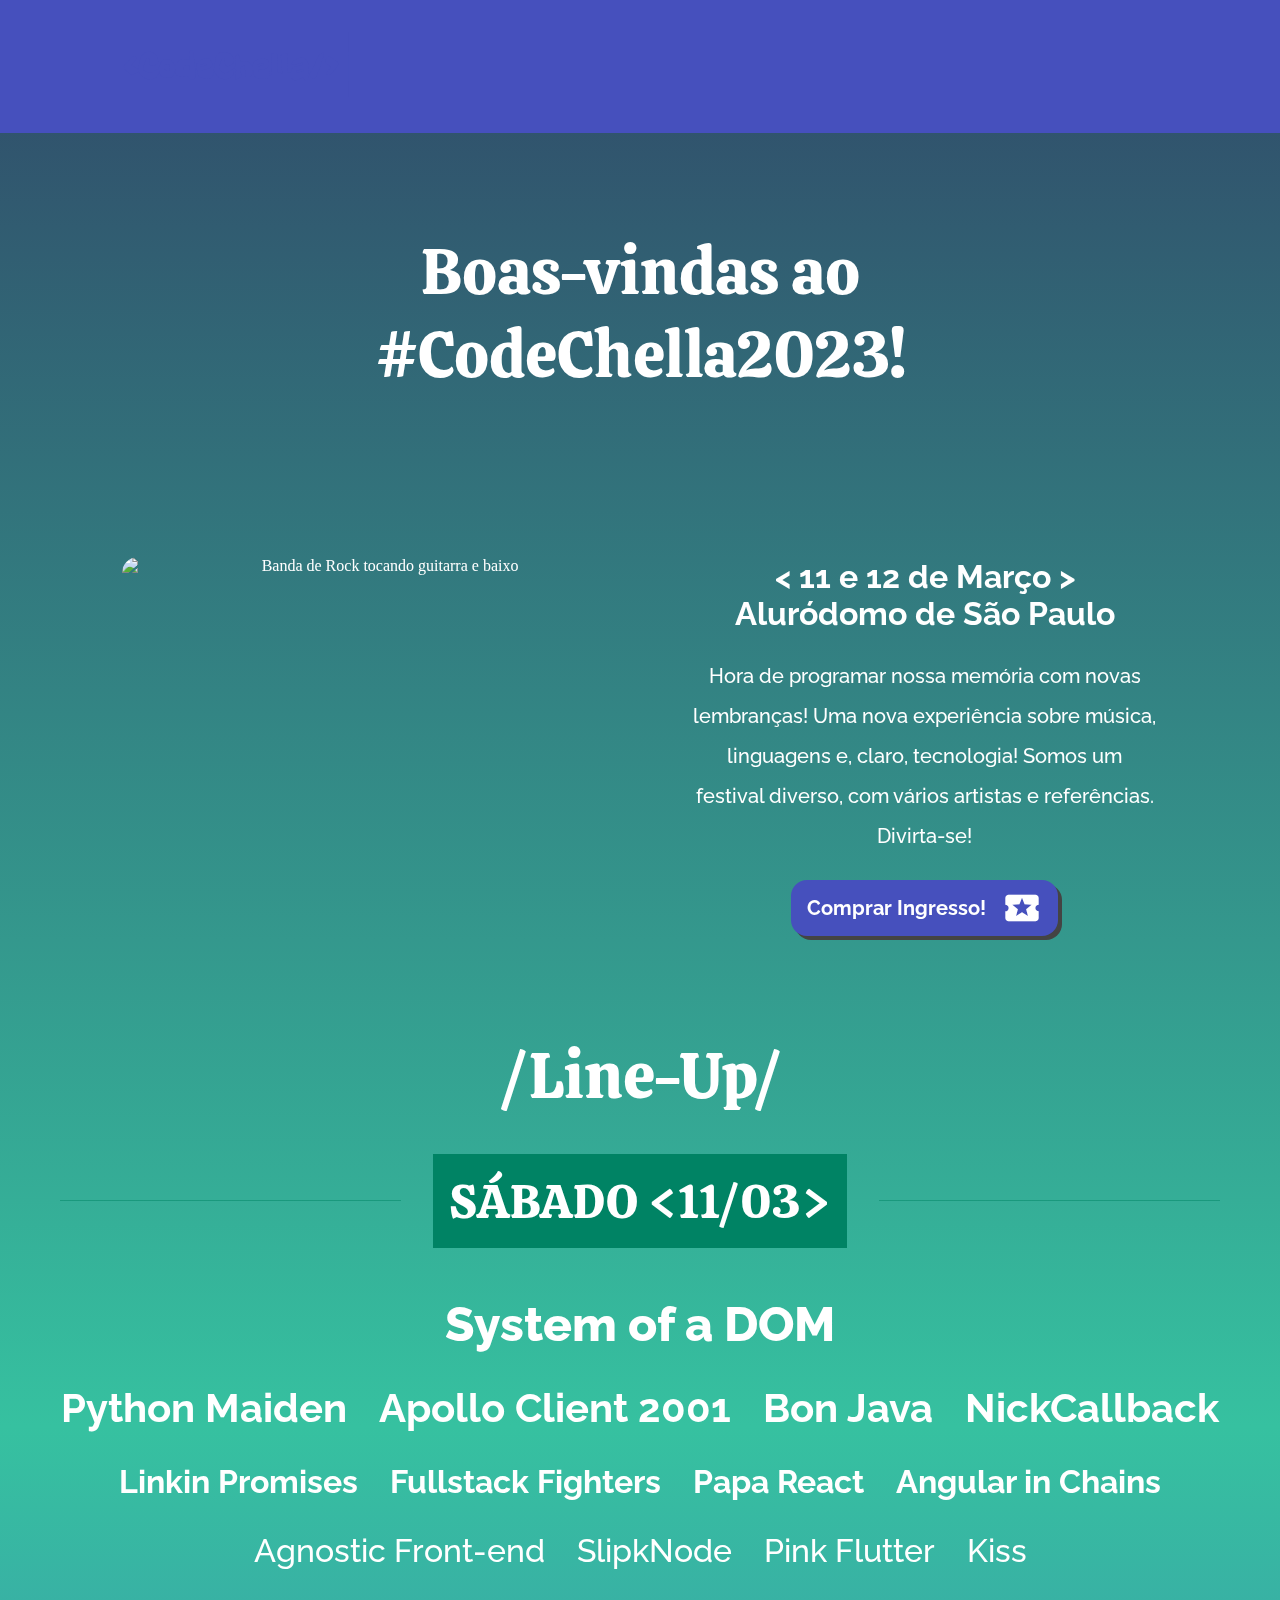
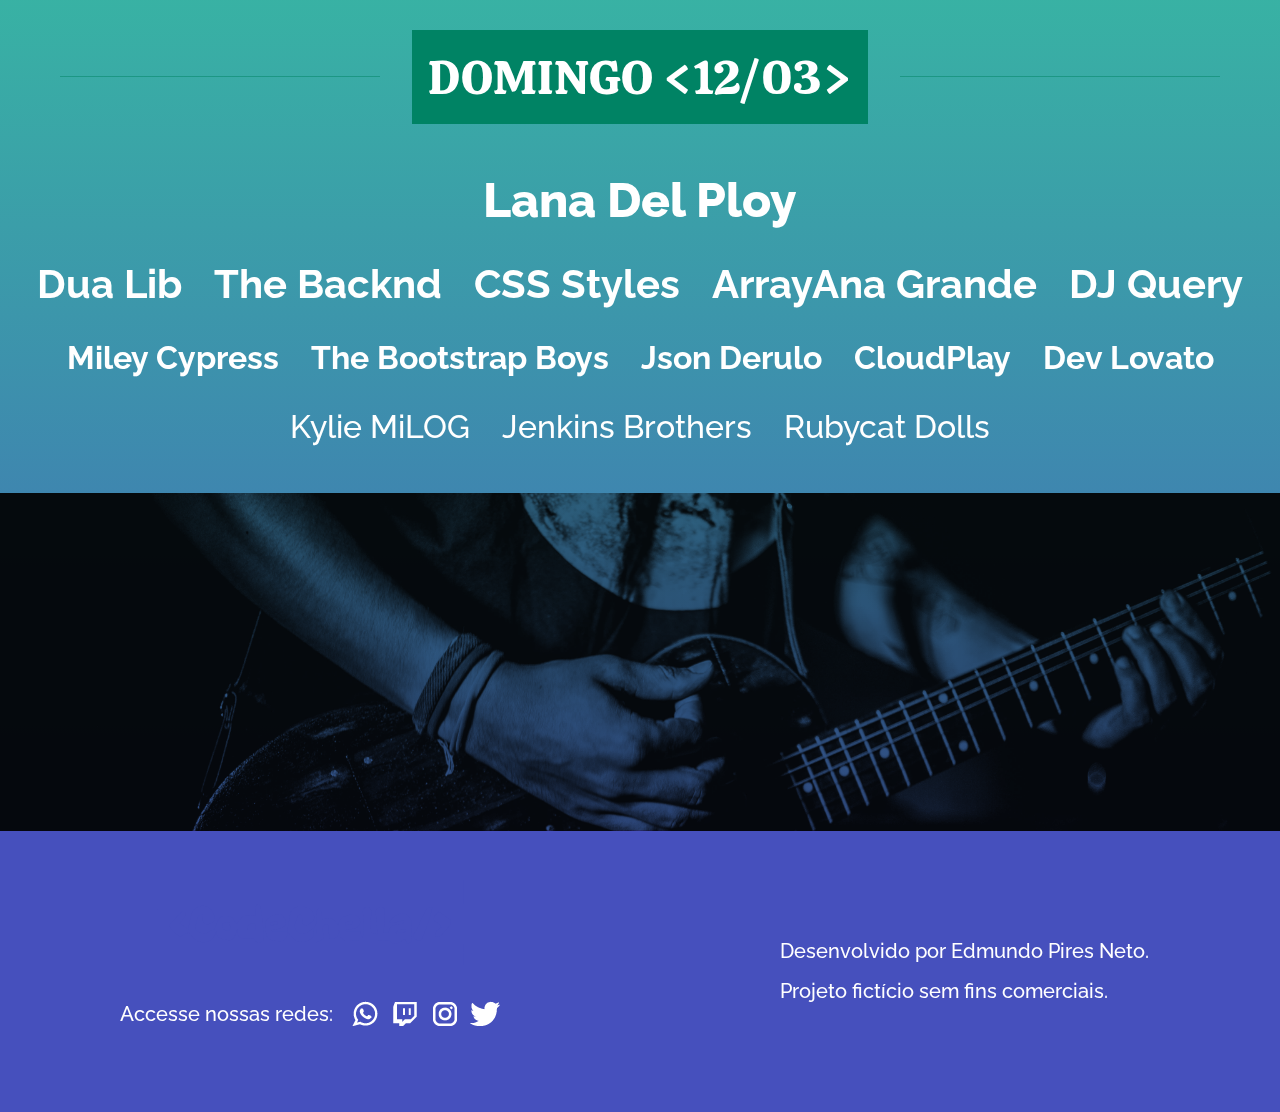
==== index.html @ c8a25de4 "primeiro commit" ====
<!DOCTYPE html>
<html lang="pt-br">
<head>
    <meta charset="UTF-8">
    <meta http-equiv="X-UA-Compatible" content="IE=edge">
    <meta name="viewport" content="width=device-width, initial-scale=1.0">

    <link rel="icon" href="assets/img/favicon.png">
    <link rel="preconnect" href="https://fonts.googleapis.com">
    <link rel="preconnect" href="https://fonts.gstatic.com" crossorigin>
    <link rel="stylesheet" href="https://fonts.googleapis.com/css2?family=Calistoga&family=Raleway:wght@500;700;800&display=swap">
    <link rel="stylesheet" href="https://fonts.googleapis.com/icon?family=Material+Icons">
    <link rel="stylesheet" href="./styles/style.css">
    
    <title>CodeChella</title>
</head>

<body class="corpo">
    <header class="cabecalho">

        <a href="index.html">
            <svg class="logo" aria-label="Logo Codechella - Página principal" xmlns="http://www.w3.org/2000/svg" viewBox="45.371 136.215 404.958 113.056">
                <path class="logo-fundo" fill="#000000" opacity="1.000000" stroke="none" d="M 329.526 249.271 C 231.034 249.271 133.201 249.271 35.371 249.271 C 35.371 211.586 35.371 173.9 35.371 136.215 C 170.357 136.215 305.342 136.215 440.328 136.215 C 440.329 173.9 440.329 211.586 440.329 249.271 C 403.615 249.271 366.899 249.271 329.526 249.271 M 255.655 213.245 C 255.23 210.444 254.885 207.629 254.362 204.846 C 252.972 197.431 254.225 195.205 260.86 194.347 C 261.513 200.416 262.162 206.469 262.885 213.204 C 266.246 212.826 270.627 213.612 272.707 211.739 C 274.711 209.932 274.334 205.379 275.005 202.033 C 276.376 202.971 276.769 203.779 276.728 204.561 C 276.368 211.262 278.873 215.881 285.882 216.128 C 294.341 216.426 302.822 216.123 311.293 216.029 C 320.903 215.923 330.511 215.756 340.119 215.639 C 340.763 215.632 341.703 215.569 342.008 215.949 C 348.733 224.324 354.797 218.074 361.015 215.128 C 361.741 214.783 362.505 214.521 363.413 214.156 C 363.725 216.22 363.982 217.911 364.257 219.747 C 369.289 219.515 373.049 218.704 370.772 212.346 C 370.441 211.423 370.76 210.245 370.822 209.188 C 371.117 204.125 371.959 199.025 371.619 194.008 C 371.001 184.871 363.285 178.497 355.653 180.896 C 351.731 182.129 348.13 184.77 344.753 187.29 C 343.322 188.359 342.838 190.751 341.924 192.541 C 343.803 192.621 345.763 193.088 347.549 192.708 C 351.957 191.772 356.284 190.45 360.644 189.284 C 360.99 189.999 361.339 190.715 361.686 191.431 C 360.867 192.312 360.193 193.711 359.208 193.992 C 352.089 196.033 342.133 193.304 341.239 205.495 C 341.228 205.636 340.899 205.752 340.714 205.869 C 338.858 205.869 337.003 205.869 334.316 205.869 C 334.935 196.678 335.633 187.876 336.073 179.059 C 336.262 175.272 335.494 172.211 330.426 172.464 C 324.254 172.772 322.999 175.543 324.237 183.8 C 325.399 191.564 325.47 199.498 326.077 208.148 C 322.391 207.02 320.04 206.301 317.67 205.576 C 317.67 197.121 317.078 188.993 317.9 181.016 C 318.37 176.466 318.577 173.478 313.519 172.559 C 307.167 171.402 306.78 175.375 307.076 180.184 C 307.607 188.814 308.111 197.453 308.319 206.094 C 308.365 208.017 307.135 209.972 306.492 211.911 C 305.95 211.77 305.407 211.629 304.863 211.486 C 304.634 209.401 304.402 207.314 304.092 204.521 C 297.556 204.521 291.168 204.521 284.78 204.521 C 284.695 203.733 284.611 202.945 284.528 202.158 C 287.146 201.71 289.749 201.126 292.384 200.842 C 300.238 199.996 304.107 196.054 303.139 189.712 C 302.303 184.205 296.758 180.533 290.442 182.088 C 282.838 183.957 274.751 185.796 274.815 196.545 C 274.815 196.588 274.033 196.636 275.496 196.476 C 271.889 192.659 269.581 188.283 266.251 187.212 C 262.486 186.004 257.802 187.762 253.531 188.23 C 253.049 184.818 252.84 181.054 251.863 177.51 C 251.466 176.069 249.398 175.109 248.091 173.927 C 247.105 175.657 245.244 177.411 245.292 179.11 C 245.465 185.234 247.271 191.392 243.859 197.248 C 243.478 197.905 243.587 199.685 243.894 199.805 C 248.716 201.684 245.049 204.864 245.091 207.424 C 245.149 210.604 245.106 213.785 245.106 218.607 C 249.586 216.833 252.602 215.641 255.655 213.245 M 65.784 211.013 C 69.381 209.217 72.978 207.418 77.432 205.194 C 81.65 211.235 86.448 218.225 96.107 218.333 C 105.553 218.439 110.874 213.556 113.401 203.948 C 114.261 214.601 122.164 214.529 128.291 215.417 C 138.659 216.921 138.244 206.923 141.745 200.091 C 139.857 209.873 144.435 213.598 152.41 214.092 C 154.909 214.246 157.458 213.317 159.996 213.23 C 161.514 213.179 164.295 213.566 164.4 214.15 C 165.665 221.229 171.002 218.103 174.309 217.672 C 175.378 217.532 176.578 211.958 176.333 208.991 C 175.375 197.457 173.93 185.963 172.491 174.477 C 172.24 172.468 171.468 170.313 170.277 168.748 C 169.824 168.154 166.537 168.598 166.236 169.312 C 165.36 171.385 165.028 173.839 165.074 176.133 C 165.128 178.866 165.798 181.588 166.065 183.41 C 160.203 183.41 154.494 181.964 150.153 183.83 C 146.055 185.591 143.397 190.837 140.231 194.409 C 138.33 191.811 136.43 186.673 133.001 185.174 C 128.911 183.385 121.746 182.715 119.093 185.158 C 115.092 188.839 113.843 195.639 111.432 201.094 C 109.739 201.73 106.476 202.052 104.537 203.856 C 98.847 209.144 93.899 206.96 88.464 203.612 C 83.346 200.46 86.833 196.341 86.991 192.727 C 87.088 190.482 89.056 188.359 89.322 186.073 C 89.861 181.401 92.505 181.677 96.051 182.421 C 96.051 185.473 95.519 188.515 96.244 191.203 C 96.697 192.884 99.465 195.484 100.465 195.18 C 105.083 193.777 111.782 193.054 111.33 186.649 C 111 181.988 108.446 175.858 104.881 173.372 C 94.697 166.271 82.893 171.845 79.913 184.216 C 78.612 189.619 77.806 195.147 76.652 201.258 C 72.7 198.393 69.003 195.712 65.438 193.127 C 68.37 189.344 71.045 186.417 73.019 183.061 C 73.696 181.914 73.126 178.658 72.23 178.205 C 70.875 177.519 68.124 177.772 67.042 178.802 C 62.915 182.737 59.719 187.839 55.231 191.184 C 50.493 194.719 52.058 198.516 54.247 201.274 C 57.121 204.893 61.402 207.351 65.784 211.013 M 227.084 192.562 C 231.033 199.208 235.621 194.366 238.913 192.394 C 243.2 189.826 243.566 185.112 241.407 180.215 C 237.85 172.156 230.687 171.774 223.709 171.283 C 217.244 170.827 211.853 175.765 210.799 182.352 C 209.632 189.644 208.418 196.929 207.19 204.423 C 200.925 204.423 194.092 204.423 187.261 204.423 C 187.14 203.724 187.018 203.024 186.896 202.324 C 189.446 201.821 192.136 201.685 194.511 200.735 C 198.286 199.222 203.783 197.993 204.966 195.111 C 206.18 192.155 204.215 186.199 201.652 183.604 C 196.177 178.067 178.597 185.159 178.072 193.047 C 177.692 198.794 178.88 204.801 180.304 210.448 C 180.83 212.535 183.809 214.899 186.053 215.424 C 190.818 216.534 195.906 217.195 200.717 216.669 C 202.936 216.426 205.068 213.154 206.743 210.878 C 207.55 209.778 207.21 207.799 207.654 203.865 C 213.683 214.108 220.714 219.599 230.687 217.526 C 234.668 216.699 239.144 214.331 241.584 211.197 C 243.275 209.029 241.869 204.349 241.84 199.422 C 229.918 208.585 226.418 209.466 220.265 204.174 C 214.033 198.814 218.378 192.555 219.96 186.688 C 220.856 183.359 222.081 180.344 226.669 182.823 C 226.669 185.665 226.669 188.561 227.084 192.562 M 379.615 198.529 C 378.363 200.782 377.5 203.428 375.774 205.193 C 373.233 207.792 372.716 210.786 374.625 213.186 C 376.146 215.099 379.4 216.978 381.49 216.6 C 383.357 216.261 385.199 213.033 386.149 210.697 C 389.278 203.002 392.141 195.183 394.818 187.311 C 396.376 182.734 397.387 177.963 398.644 173.282 C 398.163 172.815 397.682 172.35 397.201 171.884 C 394.888 172.879 391.43 173.219 390.46 174.983 C 386.464 182.251 383.226 189.949 379.615 198.529 M 406.879 177.941 C 404.844 180.241 401.859 182.21 400.958 184.905 C 398.284 192.884 409.09 191.398 410.207 198.455 C 408.371 200.028 405.572 201.71 403.837 204.173 C 402.758 205.705 403.289 208.417 403.096 210.6 C 405.388 210.277 408.44 210.79 409.826 209.473 C 414.248 205.281 418.304 200.603 421.944 195.684 C 423.106 194.113 423.567 190.015 422.571 189.113 C 418.034 184.992 412.866 181.594 406.879 177.941 Z"/>
                <path class="logo-letra" fill="#FFFFFF" opacity="1.000000" stroke="none" d="M 255.635 213.845 C 252.602 215.641 249.586 216.833 245.106 218.607 C 245.106 213.785 245.149 210.604 245.091 207.424 C 245.049 204.864 248.716 201.684 243.894 199.805 C 243.587 199.685 243.478 197.905 243.859 197.248 C 247.271 191.392 245.465 185.234 245.292 179.11 C 245.244 177.411 247.105 175.657 248.091 173.927 C 249.398 175.109 251.466 176.069 251.863 177.51 C 252.84 181.054 253.049 184.818 253.531 188.23 C 257.802 187.762 262.486 186.004 266.251 187.212 C 269.581 188.283 271.889 192.659 275.496 196.476 C 274.033 196.636 274.815 196.588 274.815 196.545 C 274.751 185.796 282.838 183.957 290.442 182.088 C 296.758 180.533 302.303 184.205 303.139 189.712 C 304.107 196.054 300.238 199.996 292.384 200.842 C 289.749 201.126 287.146 201.71 284.528 202.158 C 284.611 202.945 284.695 203.733 284.78 204.521 C 291.168 204.521 297.556 204.521 304.092 204.521 C 304.402 207.314 304.634 209.401 304.863 211.486 C 305.407 211.629 305.95 211.77 306.492 211.911 C 307.135 209.972 308.365 208.017 308.319 206.094 C 308.111 197.453 307.607 188.814 307.076 180.184 C 306.78 175.375 307.167 171.402 313.519 172.559 C 318.577 173.478 318.37 176.466 317.9 181.016 C 317.078 188.993 317.67 197.121 317.67 205.576 C 320.04 206.301 322.391 207.02 326.077 208.148 C 325.47 199.498 325.399 191.564 324.237 183.8 C 323.001 175.543 324.254 172.772 330.426 172.464 C 335.494 172.211 336.262 175.272 336.073 179.059 C 335.633 187.876 334.935 196.678 334.316 205.869 C 337.003 205.869 338.858 205.869 340.716 205.874 C 340.899 205.752 341.228 205.636 341.239 205.495 C 342.133 193.304 352.089 196.033 359.208 193.992 C 360.193 193.711 360.867 192.312 361.686 191.431 C 361.339 190.715 360.99 189.999 360.644 189.284 C 356.284 190.45 351.957 191.772 347.549 192.708 C 345.763 193.088 343.803 192.621 341.924 192.541 C 342.838 190.751 343.322 188.359 344.753 187.29 C 348.13 184.77 351.731 182.129 355.653 180.896 C 363.285 178.497 371.001 184.871 371.619 194.008 C 371.959 199.025 371.117 204.125 370.822 209.188 C 370.76 210.245 370.441 211.423 370.772 212.346 C 373.049 218.704 369.289 219.515 364.257 219.747 C 363.982 217.911 363.725 216.22 363.413 214.156 C 362.505 214.521 361.741 214.783 361.015 215.128 C 354.797 218.074 348.733 224.324 342.008 215.949 C 341.703 215.569 340.763 215.632 340.119 215.639 C 330.511 215.756 320.903 215.923 311.293 216.029 C 302.822 216.123 294.341 216.426 285.882 216.128 C 278.873 215.881 276.368 211.262 276.728 204.561 C 276.769 203.779 276.376 202.971 275.005 202.033 C 274.334 205.379 274.711 209.932 272.707 211.739 C 270.627 213.612 266.246 212.826 262.885 213.204 C 262.162 206.469 261.513 200.416 260.86 194.347 C 254.225 195.205 252.972 197.431 254.362 204.846 C 254.885 207.629 255.23 210.444 255.635 213.845 M 356.44 202.1 C 354.393 202.759 352.343 203.419 350.293 204.079 C 350.494 204.824 350.694 205.572 350.894 206.32 C 354.622 205.825 358.364 205.423 362.06 204.748 C 362.74 204.624 363.717 203.361 363.666 202.695 C 363.614 202.024 362.492 200.989 361.762 200.92 C 360.307 200.781 358.8 201.191 356.44 202.1 Z"/>
                <path class="logo-letra" fill="#FFFFFF" opacity="1.000000" stroke="none" d="M 65.429 210.66 C 61.402 207.351 57.121 204.893 54.247 201.274 C 52.058 198.516 50.493 194.719 55.231 191.184 C 59.719 187.839 62.915 182.737 67.042 178.802 C 68.124 177.772 70.875 177.519 72.23 178.205 C 73.126 178.658 73.696 181.914 73.019 183.061 C 71.045 186.417 68.37 189.344 65.438 193.127 C 69.003 195.712 72.7 198.393 76.652 201.258 C 77.806 195.147 78.612 189.619 79.913 184.216 C 82.893 171.845 94.697 166.271 104.881 173.372 C 108.446 175.858 111 181.988 111.33 186.649 C 111.782 193.054 105.083 193.777 100.465 195.18 C 99.465 195.484 96.697 192.884 96.244 191.203 C 95.519 188.515 96.051 185.473 96.051 182.421 C 92.505 181.677 89.861 181.401 89.322 186.073 C 89.056 188.359 87.088 190.482 86.991 192.727 C 86.833 196.341 83.346 200.46 88.464 203.612 C 93.899 206.96 98.847 209.144 104.537 203.856 C 106.476 202.052 109.739 201.73 111.432 201.094 C 113.843 195.639 115.092 188.839 119.093 185.158 C 121.746 182.715 128.911 183.385 133.001 185.174 C 136.43 186.673 138.33 191.811 140.231 194.409 C 143.397 190.837 146.055 185.591 150.153 183.83 C 154.494 181.964 160.203 183.41 166.065 183.41 C 165.798 181.588 165.128 178.866 165.074 176.133 C 165.028 173.839 165.36 171.385 166.236 169.312 C 166.537 168.598 169.824 168.154 170.277 168.748 C 171.468 170.313 172.24 172.468 172.491 174.477 C 173.93 185.963 175.375 197.457 176.333 208.991 C 176.578 211.958 175.378 217.532 174.309 217.672 C 171.002 218.103 167.789 215.046 166.524 207.966 C 166.419 207.383 161.514 213.179 159.996 213.23 C 157.458 213.317 154.909 214.246 152.41 214.092 C 144.435 213.598 139.857 209.873 141.745 200.091 C 138.244 206.923 138.659 216.921 128.291 215.417 C 122.164 214.529 114.261 214.601 113.401 203.948 C 110.874 213.556 105.553 218.439 96.107 218.333 C 86.448 218.225 81.65 211.235 77.432 205.194 C 72.978 207.418 69.381 209.217 65.429 210.66 M 131.596 202.624 C 131.723 200.851 132.122 199.045 131.91 197.314 C 131.669 195.317 130.693 191.661 130.38 191.7 C 127.521 192.046 123.789 192.228 122.243 194.11 C 121.103 195.496 122.03 200.054 123.554 201.884 C 124.816 203.399 128.295 202.994 131.596 202.624 M 159.643 193.743 C 158.214 194.517 156.119 194.943 155.51 196.15 C 154.661 197.833 154.924 200.098 154.71 202.115 C 158.426 202.115 162.139 202.115 165.617 202.115 C 165.617 198.9 165.617 196.542 165.617 194.066 C 163.758 194.066 162.241 194.066 159.643 193.743 Z"/>
                <path class="logo-letra" fill="#FFFFFF" opacity="1.000000" stroke="none" d="M 226.877 192.009 C 226.669 188.561 226.669 185.665 226.669 182.823 C 222.081 180.344 220.856 183.359 219.96 186.688 C 218.378 192.555 214.033 198.814 220.265 204.174 C 226.418 209.466 229.918 208.585 241.84 199.422 C 241.869 204.349 243.275 209.029 241.584 211.197 C 239.144 214.331 234.668 216.699 230.687 217.526 C 220.714 219.599 213.683 214.108 207.654 203.865 C 207.21 207.799 207.55 209.778 206.743 210.878 C 205.068 213.154 202.936 216.426 200.717 216.669 C 195.906 217.195 190.818 216.534 186.053 215.424 C 183.809 214.899 180.83 212.535 180.304 210.448 C 178.88 204.801 177.692 198.794 178.072 193.047 C 178.597 185.159 196.177 178.067 201.652 183.604 C 204.215 186.199 206.18 192.155 204.966 195.111 C 203.783 197.993 198.286 199.222 194.511 200.735 C 192.136 201.685 189.446 201.821 186.896 202.324 C 187.018 203.024 187.14 203.724 187.261 204.423 C 194.092 204.423 200.925 204.423 207.19 204.423 C 208.418 196.929 209.632 189.644 210.799 182.352 C 211.853 175.765 217.244 170.827 223.709 171.283 C 230.687 171.774 237.85 172.156 241.407 180.215 C 243.566 185.112 243.2 189.826 238.913 192.394 C 235.621 194.366 231.033 199.208 226.877 192.009 Z"/>
                <path class="logo-letra" fill="#FFFFFF" opacity="1.000000" stroke="none" d="M 379.66 198.01 C 383.226 189.949 386.464 182.251 390.46 174.983 C 391.43 173.219 394.888 172.879 397.201 171.884 C 397.682 172.35 398.163 172.815 398.644 173.282 C 397.387 177.963 396.376 182.734 394.818 187.311 C 392.141 195.183 389.278 203.002 386.149 210.697 C 385.199 213.033 383.357 216.261 381.49 216.6 C 379.4 216.978 376.146 215.099 374.625 213.186 C 372.716 210.786 373.233 207.792 375.774 205.193 C 377.5 203.428 378.363 200.782 379.66 198.01 Z"/>
                <path class="logo-letra" fill="#FFFFFF" opacity="1.000000" stroke="none" d="M 407.402 177.939 C 412.866 181.594 418.034 184.992 422.571 189.113 C 423.567 190.015 423.106 194.113 421.944 195.684 C 418.304 200.603 414.248 205.281 409.826 209.473 C 408.44 210.79 405.388 210.277 403.096 210.6 C 403.289 208.417 402.758 205.705 403.837 204.173 C 405.572 201.71 408.371 200.028 410.207 198.455 C 409.09 191.398 398.284 192.884 400.958 184.905 C 401.859 182.21 404.844 180.241 407.402 177.939 Z"/>
                <path class="logo-fundo" fill="#000000" opacity="1.000000" stroke="none" d="M 356.878 201.737 C 358.8 201.191 360.307 200.781 361.762 200.92 C 362.492 200.989 363.614 202.024 363.666 202.695 C 363.717 203.361 362.74 204.624 362.06 204.748 C 358.364 205.423 354.622 205.825 350.894 206.32 C 350.694 205.572 350.494 204.824 350.293 204.079 C 352.343 203.419 354.393 202.759 356.878 201.737 Z"/>
                <path class="logo-fundo" fill="#000000" opacity="1.000000" stroke="none" d="M 131.192 203.033 C 128.295 202.994 124.816 203.399 123.554 201.884 C 122.03 200.054 121.103 195.496 122.243 194.11 C 123.789 192.228 127.521 192.046 130.38 191.7 C 130.693 191.661 131.669 195.317 131.91 197.314 C 132.122 199.045 131.723 200.851 131.192 203.033 Z"/>
                <path class="logo-fundo" fill="#000000" opacity="1.000000" stroke="none" d="M 160.184 193.904 C 162.241 194.066 163.758 194.066 165.617 194.066 C 165.617 196.542 165.617 198.9 165.617 202.115 C 162.139 202.115 158.426 202.115 154.71 202.115 C 154.924 200.098 154.661 197.833 155.51 196.15 C 156.119 194.943 158.214 194.517 160.184 193.904 Z"/>
                <path class="logo-fundo" fill="#000000" opacity="1.000000" stroke="none" d="M 189.327 191.285 C 191.148 191.365 192.484 191.365 194.118 191.365 C 194.274 192.614 194.42 193.801 194.621 195.424 C 191.559 195.424 188.292 195.424 185.017 195.424 C 185.082 194.407 184.712 193.266 185.351 192.415 C 185.814 191.805 187.628 191.593 189.327 191.285 Z" transform="matrix(0.977465, -0.211098, 0.211098, 0.977465, -36.539688, 44.422535)"/>
                <path class="logo-fundo" fill="#000000" opacity="1.000000" stroke="none" d="M 288.122 190.825 C 289.944 190.905 291.28 190.905 292.913 190.905 C 293.069 192.154 293.215 193.343 293.416 194.964 C 290.356 194.964 287.087 194.964 283.812 194.964 C 283.877 193.947 283.507 192.806 284.146 191.955 C 284.609 191.347 286.424 191.133 288.122 190.825 Z" transform="matrix(0.977465, -0.211098, 0.211098, 0.977465, -34.216232, 65.267586)"/>
            </svg>
        </a>

        <a href="#titulo-principal" class="escondido">Pular para conteúdo principal</a>

        <div class="menu">
            <button class="menu__botao" aria-label="Menu" aria-expanded="false">
                <span></span>
                <span></span>
                <span></span>
            </button>
            
            <!-- add aria-current -->
            <nav class="menu__lista-container">
                <ul class="menu__lista">
                    <li><a href="experiencia.html">A experiência</a></li>
                    <li><a href="setores.html">Mapa de Setores</a></li>
                    <li><a href="info.html">Informações</a></li>
                    <li><a href="compra-ingresso.html">Ingresso</a></li>
                </ul>
            </nav>  
        </div>
    
    </header>

    <main class="corpo-principal">

        <section class="banner" id="titulo-principal">
            <h1 class="banner__titulo">Boas-vindas ao <br aria-hidden="true"> #CodeChella2023!</h1>
        </section>
        

        <section class="secao sobre">
            <img class="secao__img" src="assets/img/img_sobre.png" alt="Banda de Rock tocando guitarra e baixo">

            <div>
                <h1 class="secao__titulo" aria-label="11 e 12 de Março, Aluródomo de São Paulo">< 11 e 12 de Março > <br> Aluródomo de São Paulo</h1>

                <p class="secao__paragrafo">Hora de programar nossa memória com novas lembranças! Uma nova experiência  sobre música, linguagens e, claro, tecnologia! Somos um festival diverso, com vários artistas e referências. Divirta-se!</p>

                <a class="botao sobre__link-ingresso" href="compra-ingresso.html">
                    <span>Comprar Ingresso!</span>
                    <span class="material-icon" aria-hidden="true">local_activity</span>
                </a>
            </div>
        </section>

        <section class="atracoes">
            <h1 class="atracoes__titulo" lang="en" aria-label="Line-Up">/Line-Up/</h1>

            <article class="atracoes__bandas">
                <div class="bandas__data-container">
                    <h2 class="bandas__data" aria-label="Sábado 11/03">SÁBADO <11/03></h2>
                </div>
                
                <ul class="bandas__nomes" lang="en">
                    <div class="nomes__container">
                        <li class="nomes__nome-banda">System of a DOM</li>
                    </div>
                    
                    <div class="nomes__container">
                        <li class="nomes__nome-banda">Python Maiden</li>
                        <li class="nomes__nome-banda">Apollo Client 2001</li>
                    </div>
                    
                    <div class="nomes__container">
                        <li class="nomes__nome-banda">Bon Java</li>
                        <li class="nomes__nome-banda">NickCallback</li>
                    </div>

                    <div class="nomes__container">
                        <li class="nomes__nome-banda">Linkin Promises</li>
                        <li class="nomes__nome-banda">Fullstack Fighters</li>
                    </div>
                
                    <div class="nomes__container">
                        <li class="nomes__nome-banda">Papa React</li>
                        <li class="nomes__nome-banda">Angular in Chains</li>
                    </div>
                    
                    <div class="nomes__container">
                        <li class="nomes__nome-banda">Agnostic Front-end</li>
                        <li class="nomes__nome-banda">SlipkNode</li>
                    </div>
                    
                    <div class="nomes__container">
                        <li class="nomes__nome-banda">Pink Flutter</li>
                        <li class="nomes__nome-banda">Kiss</li>
                    </div>
                </ul>
            </article>

            <article class="atracoes__bandas">
                <div class="bandas__data-container">
                    <h2 class="bandas__data" aria-label="Domingo 12/03">DOMINGO <12/03></h2>
                </div>

                <ul class="bandas__nomes" lang="en">
                    <div class="nomes__container">
                        <li class="nomes__nome-banda">Lana Del Ploy</li>
                    </div>

                    <div class="nomes__container">
                        <li class="nomes__nome-banda">Dua Lib</li>
                        <li class="nomes__nome-banda">The Backnd</li>
                        <li class="nomes__nome-banda">CSS Styles</li>
                    </div>

                    <div class="nomes__container">
                        <li class="nomes__nome-banda">ArrayAna Grande</li>
                        <li class="nomes__nome-banda">DJ Query</li>
                    </div>

                    <div class="nomes__container">          
                        <li class="nomes__nome-banda">Miley Cypress</li>
                        <li class="nomes__nome-banda">The Bootstrap Boys</li>
                    </div>

                    <div class="nomes__container">
                        <li class="nomes__nome-banda">Json Derulo</li>
                        <li class="nomes__nome-banda">CloudPlay</li>
                        <li class="nomes__nome-banda">Dev Lovato</li>
                    </div>

                    <div class="nomes__container">   
                        <li class="nomes__nome-banda">Kylie MiLOG</li>
                        <li class="nomes__nome-banda">Jenkins Brothers</li>
                        <li class="nomes__nome-banda">Rubycat Dolls</li>
                    </div>
                </ul>
            </article>

            <img class="atracoes__img-guitarra" src="assets/img/guitarra.png" alt>
        </section>

    </main>

    <footer class="rodape">

        <a href="index.html">
            <svg class="logo" aria-label="Logo Codechella - Página principal" xmlns="http://www.w3.org/2000/svg" viewBox="35.371 136.215 404.958 113.056">
                <path class="logo-fundo" fill="#000000" opacity="1.000000" stroke="none" d="M 329.526 249.271 C 231.034 249.271 133.201 249.271 35.371 249.271 C 35.371 211.586 35.371 173.9 35.371 136.215 C 170.357 136.215 305.342 136.215 440.328 136.215 C 440.329 173.9 440.329 211.586 440.329 249.271 C 403.615 249.271 366.899 249.271 329.526 249.271 M 255.655 213.245 C 255.23 210.444 254.885 207.629 254.362 204.846 C 252.972 197.431 254.225 195.205 260.86 194.347 C 261.513 200.416 262.162 206.469 262.885 213.204 C 266.246 212.826 270.627 213.612 272.707 211.739 C 274.711 209.932 274.334 205.379 275.005 202.033 C 276.376 202.971 276.769 203.779 276.728 204.561 C 276.368 211.262 278.873 215.881 285.882 216.128 C 294.341 216.426 302.822 216.123 311.293 216.029 C 320.903 215.923 330.511 215.756 340.119 215.639 C 340.763 215.632 341.703 215.569 342.008 215.949 C 348.733 224.324 354.797 218.074 361.015 215.128 C 361.741 214.783 362.505 214.521 363.413 214.156 C 363.725 216.22 363.982 217.911 364.257 219.747 C 369.289 219.515 373.049 218.704 370.772 212.346 C 370.441 211.423 370.76 210.245 370.822 209.188 C 371.117 204.125 371.959 199.025 371.619 194.008 C 371.001 184.871 363.285 178.497 355.653 180.896 C 351.731 182.129 348.13 184.77 344.753 187.29 C 343.322 188.359 342.838 190.751 341.924 192.541 C 343.803 192.621 345.763 193.088 347.549 192.708 C 351.957 191.772 356.284 190.45 360.644 189.284 C 360.99 189.999 361.339 190.715 361.686 191.431 C 360.867 192.312 360.193 193.711 359.208 193.992 C 352.089 196.033 342.133 193.304 341.239 205.495 C 341.228 205.636 340.899 205.752 340.714 205.869 C 338.858 205.869 337.003 205.869 334.316 205.869 C 334.935 196.678 335.633 187.876 336.073 179.059 C 336.262 175.272 335.494 172.211 330.426 172.464 C 324.254 172.772 322.999 175.543 324.237 183.8 C 325.399 191.564 325.47 199.498 326.077 208.148 C 322.391 207.02 320.04 206.301 317.67 205.576 C 317.67 197.121 317.078 188.993 317.9 181.016 C 318.37 176.466 318.577 173.478 313.519 172.559 C 307.167 171.402 306.78 175.375 307.076 180.184 C 307.607 188.814 308.111 197.453 308.319 206.094 C 308.365 208.017 307.135 209.972 306.492 211.911 C 305.95 211.77 305.407 211.629 304.863 211.486 C 304.634 209.401 304.402 207.314 304.092 204.521 C 297.556 204.521 291.168 204.521 284.78 204.521 C 284.695 203.733 284.611 202.945 284.528 202.158 C 287.146 201.71 289.749 201.126 292.384 200.842 C 300.238 199.996 304.107 196.054 303.139 189.712 C 302.303 184.205 296.758 180.533 290.442 182.088 C 282.838 183.957 274.751 185.796 274.815 196.545 C 274.815 196.588 274.033 196.636 275.496 196.476 C 271.889 192.659 269.581 188.283 266.251 187.212 C 262.486 186.004 257.802 187.762 253.531 188.23 C 253.049 184.818 252.84 181.054 251.863 177.51 C 251.466 176.069 249.398 175.109 248.091 173.927 C 247.105 175.657 245.244 177.411 245.292 179.11 C 245.465 185.234 247.271 191.392 243.859 197.248 C 243.478 197.905 243.587 199.685 243.894 199.805 C 248.716 201.684 245.049 204.864 245.091 207.424 C 245.149 210.604 245.106 213.785 245.106 218.607 C 249.586 216.833 252.602 215.641 255.655 213.245 M 65.784 211.013 C 69.381 209.217 72.978 207.418 77.432 205.194 C 81.65 211.235 86.448 218.225 96.107 218.333 C 105.553 218.439 110.874 213.556 113.401 203.948 C 114.261 214.601 122.164 214.529 128.291 215.417 C 138.659 216.921 138.244 206.923 141.745 200.091 C 139.857 209.873 144.435 213.598 152.41 214.092 C 154.909 214.246 157.458 213.317 159.996 213.23 C 161.514 213.179 164.295 213.566 164.4 214.15 C 165.665 221.229 171.002 218.103 174.309 217.672 C 175.378 217.532 176.578 211.958 176.333 208.991 C 175.375 197.457 173.93 185.963 172.491 174.477 C 172.24 172.468 171.468 170.313 170.277 168.748 C 169.824 168.154 166.537 168.598 166.236 169.312 C 165.36 171.385 165.028 173.839 165.074 176.133 C 165.128 178.866 165.798 181.588 166.065 183.41 C 160.203 183.41 154.494 181.964 150.153 183.83 C 146.055 185.591 143.397 190.837 140.231 194.409 C 138.33 191.811 136.43 186.673 133.001 185.174 C 128.911 183.385 121.746 182.715 119.093 185.158 C 115.092 188.839 113.843 195.639 111.432 201.094 C 109.739 201.73 106.476 202.052 104.537 203.856 C 98.847 209.144 93.899 206.96 88.464 203.612 C 83.346 200.46 86.833 196.341 86.991 192.727 C 87.088 190.482 89.056 188.359 89.322 186.073 C 89.861 181.401 92.505 181.677 96.051 182.421 C 96.051 185.473 95.519 188.515 96.244 191.203 C 96.697 192.884 99.465 195.484 100.465 195.18 C 105.083 193.777 111.782 193.054 111.33 186.649 C 111 181.988 108.446 175.858 104.881 173.372 C 94.697 166.271 82.893 171.845 79.913 184.216 C 78.612 189.619 77.806 195.147 76.652 201.258 C 72.7 198.393 69.003 195.712 65.438 193.127 C 68.37 189.344 71.045 186.417 73.019 183.061 C 73.696 181.914 73.126 178.658 72.23 178.205 C 70.875 177.519 68.124 177.772 67.042 178.802 C 62.915 182.737 59.719 187.839 55.231 191.184 C 50.493 194.719 52.058 198.516 54.247 201.274 C 57.121 204.893 61.402 207.351 65.784 211.013 M 227.084 192.562 C 231.033 199.208 235.621 194.366 238.913 192.394 C 243.2 189.826 243.566 185.112 241.407 180.215 C 237.85 172.156 230.687 171.774 223.709 171.283 C 217.244 170.827 211.853 175.765 210.799 182.352 C 209.632 189.644 208.418 196.929 207.19 204.423 C 200.925 204.423 194.092 204.423 187.261 204.423 C 187.14 203.724 187.018 203.024 186.896 202.324 C 189.446 201.821 192.136 201.685 194.511 200.735 C 198.286 199.222 203.783 197.993 204.966 195.111 C 206.18 192.155 204.215 186.199 201.652 183.604 C 196.177 178.067 178.597 185.159 178.072 193.047 C 177.692 198.794 178.88 204.801 180.304 210.448 C 180.83 212.535 183.809 214.899 186.053 215.424 C 190.818 216.534 195.906 217.195 200.717 216.669 C 202.936 216.426 205.068 213.154 206.743 210.878 C 207.55 209.778 207.21 207.799 207.654 203.865 C 213.683 214.108 220.714 219.599 230.687 217.526 C 234.668 216.699 239.144 214.331 241.584 211.197 C 243.275 209.029 241.869 204.349 241.84 199.422 C 229.918 208.585 226.418 209.466 220.265 204.174 C 214.033 198.814 218.378 192.555 219.96 186.688 C 220.856 183.359 222.081 180.344 226.669 182.823 C 226.669 185.665 226.669 188.561 227.084 192.562 M 379.615 198.529 C 378.363 200.782 377.5 203.428 375.774 205.193 C 373.233 207.792 372.716 210.786 374.625 213.186 C 376.146 215.099 379.4 216.978 381.49 216.6 C 383.357 216.261 385.199 213.033 386.149 210.697 C 389.278 203.002 392.141 195.183 394.818 187.311 C 396.376 182.734 397.387 177.963 398.644 173.282 C 398.163 172.815 397.682 172.35 397.201 171.884 C 394.888 172.879 391.43 173.219 390.46 174.983 C 386.464 182.251 383.226 189.949 379.615 198.529 M 406.879 177.941 C 404.844 180.241 401.859 182.21 400.958 184.905 C 398.284 192.884 409.09 191.398 410.207 198.455 C 408.371 200.028 405.572 201.71 403.837 204.173 C 402.758 205.705 403.289 208.417 403.096 210.6 C 405.388 210.277 408.44 210.79 409.826 209.473 C 414.248 205.281 418.304 200.603 421.944 195.684 C 423.106 194.113 423.567 190.015 422.571 189.113 C 418.034 184.992 412.866 181.594 406.879 177.941 Z"/>
                <path class="logo-letra" fill="#FFFFFF" opacity="1.000000" stroke="none" d="M 255.635 213.845 C 252.602 215.641 249.586 216.833 245.106 218.607 C 245.106 213.785 245.149 210.604 245.091 207.424 C 245.049 204.864 248.716 201.684 243.894 199.805 C 243.587 199.685 243.478 197.905 243.859 197.248 C 247.271 191.392 245.465 185.234 245.292 179.11 C 245.244 177.411 247.105 175.657 248.091 173.927 C 249.398 175.109 251.466 176.069 251.863 177.51 C 252.84 181.054 253.049 184.818 253.531 188.23 C 257.802 187.762 262.486 186.004 266.251 187.212 C 269.581 188.283 271.889 192.659 275.496 196.476 C 274.033 196.636 274.815 196.588 274.815 196.545 C 274.751 185.796 282.838 183.957 290.442 182.088 C 296.758 180.533 302.303 184.205 303.139 189.712 C 304.107 196.054 300.238 199.996 292.384 200.842 C 289.749 201.126 287.146 201.71 284.528 202.158 C 284.611 202.945 284.695 203.733 284.78 204.521 C 291.168 204.521 297.556 204.521 304.092 204.521 C 304.402 207.314 304.634 209.401 304.863 211.486 C 305.407 211.629 305.95 211.77 306.492 211.911 C 307.135 209.972 308.365 208.017 308.319 206.094 C 308.111 197.453 307.607 188.814 307.076 180.184 C 306.78 175.375 307.167 171.402 313.519 172.559 C 318.577 173.478 318.37 176.466 317.9 181.016 C 317.078 188.993 317.67 197.121 317.67 205.576 C 320.04 206.301 322.391 207.02 326.077 208.148 C 325.47 199.498 325.399 191.564 324.237 183.8 C 323.001 175.543 324.254 172.772 330.426 172.464 C 335.494 172.211 336.262 175.272 336.073 179.059 C 335.633 187.876 334.935 196.678 334.316 205.869 C 337.003 205.869 338.858 205.869 340.716 205.874 C 340.899 205.752 341.228 205.636 341.239 205.495 C 342.133 193.304 352.089 196.033 359.208 193.992 C 360.193 193.711 360.867 192.312 361.686 191.431 C 361.339 190.715 360.99 189.999 360.644 189.284 C 356.284 190.45 351.957 191.772 347.549 192.708 C 345.763 193.088 343.803 192.621 341.924 192.541 C 342.838 190.751 343.322 188.359 344.753 187.29 C 348.13 184.77 351.731 182.129 355.653 180.896 C 363.285 178.497 371.001 184.871 371.619 194.008 C 371.959 199.025 371.117 204.125 370.822 209.188 C 370.76 210.245 370.441 211.423 370.772 212.346 C 373.049 218.704 369.289 219.515 364.257 219.747 C 363.982 217.911 363.725 216.22 363.413 214.156 C 362.505 214.521 361.741 214.783 361.015 215.128 C 354.797 218.074 348.733 224.324 342.008 215.949 C 341.703 215.569 340.763 215.632 340.119 215.639 C 330.511 215.756 320.903 215.923 311.293 216.029 C 302.822 216.123 294.341 216.426 285.882 216.128 C 278.873 215.881 276.368 211.262 276.728 204.561 C 276.769 203.779 276.376 202.971 275.005 202.033 C 274.334 205.379 274.711 209.932 272.707 211.739 C 270.627 213.612 266.246 212.826 262.885 213.204 C 262.162 206.469 261.513 200.416 260.86 194.347 C 254.225 195.205 252.972 197.431 254.362 204.846 C 254.885 207.629 255.23 210.444 255.635 213.845 M 356.44 202.1 C 354.393 202.759 352.343 203.419 350.293 204.079 C 350.494 204.824 350.694 205.572 350.894 206.32 C 354.622 205.825 358.364 205.423 362.06 204.748 C 362.74 204.624 363.717 203.361 363.666 202.695 C 363.614 202.024 362.492 200.989 361.762 200.92 C 360.307 200.781 358.8 201.191 356.44 202.1 Z"/>
                <path class="logo-letra" fill="#FFFFFF" opacity="1.000000" stroke="none" d="M 65.429 210.66 C 61.402 207.351 57.121 204.893 54.247 201.274 C 52.058 198.516 50.493 194.719 55.231 191.184 C 59.719 187.839 62.915 182.737 67.042 178.802 C 68.124 177.772 70.875 177.519 72.23 178.205 C 73.126 178.658 73.696 181.914 73.019 183.061 C 71.045 186.417 68.37 189.344 65.438 193.127 C 69.003 195.712 72.7 198.393 76.652 201.258 C 77.806 195.147 78.612 189.619 79.913 184.216 C 82.893 171.845 94.697 166.271 104.881 173.372 C 108.446 175.858 111 181.988 111.33 186.649 C 111.782 193.054 105.083 193.777 100.465 195.18 C 99.465 195.484 96.697 192.884 96.244 191.203 C 95.519 188.515 96.051 185.473 96.051 182.421 C 92.505 181.677 89.861 181.401 89.322 186.073 C 89.056 188.359 87.088 190.482 86.991 192.727 C 86.833 196.341 83.346 200.46 88.464 203.612 C 93.899 206.96 98.847 209.144 104.537 203.856 C 106.476 202.052 109.739 201.73 111.432 201.094 C 113.843 195.639 115.092 188.839 119.093 185.158 C 121.746 182.715 128.911 183.385 133.001 185.174 C 136.43 186.673 138.33 191.811 140.231 194.409 C 143.397 190.837 146.055 185.591 150.153 183.83 C 154.494 181.964 160.203 183.41 166.065 183.41 C 165.798 181.588 165.128 178.866 165.074 176.133 C 165.028 173.839 165.36 171.385 166.236 169.312 C 166.537 168.598 169.824 168.154 170.277 168.748 C 171.468 170.313 172.24 172.468 172.491 174.477 C 173.93 185.963 175.375 197.457 176.333 208.991 C 176.578 211.958 175.378 217.532 174.309 217.672 C 171.002 218.103 167.789 215.046 166.524 207.966 C 166.419 207.383 161.514 213.179 159.996 213.23 C 157.458 213.317 154.909 214.246 152.41 214.092 C 144.435 213.598 139.857 209.873 141.745 200.091 C 138.244 206.923 138.659 216.921 128.291 215.417 C 122.164 214.529 114.261 214.601 113.401 203.948 C 110.874 213.556 105.553 218.439 96.107 218.333 C 86.448 218.225 81.65 211.235 77.432 205.194 C 72.978 207.418 69.381 209.217 65.429 210.66 M 131.596 202.624 C 131.723 200.851 132.122 199.045 131.91 197.314 C 131.669 195.317 130.693 191.661 130.38 191.7 C 127.521 192.046 123.789 192.228 122.243 194.11 C 121.103 195.496 122.03 200.054 123.554 201.884 C 124.816 203.399 128.295 202.994 131.596 202.624 M 159.643 193.743 C 158.214 194.517 156.119 194.943 155.51 196.15 C 154.661 197.833 154.924 200.098 154.71 202.115 C 158.426 202.115 162.139 202.115 165.617 202.115 C 165.617 198.9 165.617 196.542 165.617 194.066 C 163.758 194.066 162.241 194.066 159.643 193.743 Z"/>
                <path class="logo-letra" fill="#FFFFFF" opacity="1.000000" stroke="none" d="M 226.877 192.009 C 226.669 188.561 226.669 185.665 226.669 182.823 C 222.081 180.344 220.856 183.359 219.96 186.688 C 218.378 192.555 214.033 198.814 220.265 204.174 C 226.418 209.466 229.918 208.585 241.84 199.422 C 241.869 204.349 243.275 209.029 241.584 211.197 C 239.144 214.331 234.668 216.699 230.687 217.526 C 220.714 219.599 213.683 214.108 207.654 203.865 C 207.21 207.799 207.55 209.778 206.743 210.878 C 205.068 213.154 202.936 216.426 200.717 216.669 C 195.906 217.195 190.818 216.534 186.053 215.424 C 183.809 214.899 180.83 212.535 180.304 210.448 C 178.88 204.801 177.692 198.794 178.072 193.047 C 178.597 185.159 196.177 178.067 201.652 183.604 C 204.215 186.199 206.18 192.155 204.966 195.111 C 203.783 197.993 198.286 199.222 194.511 200.735 C 192.136 201.685 189.446 201.821 186.896 202.324 C 187.018 203.024 187.14 203.724 187.261 204.423 C 194.092 204.423 200.925 204.423 207.19 204.423 C 208.418 196.929 209.632 189.644 210.799 182.352 C 211.853 175.765 217.244 170.827 223.709 171.283 C 230.687 171.774 237.85 172.156 241.407 180.215 C 243.566 185.112 243.2 189.826 238.913 192.394 C 235.621 194.366 231.033 199.208 226.877 192.009 Z"/>
                <path class="logo-letra" fill="#FFFFFF" opacity="1.000000" stroke="none" d="M 379.66 198.01 C 383.226 189.949 386.464 182.251 390.46 174.983 C 391.43 173.219 394.888 172.879 397.201 171.884 C 397.682 172.35 398.163 172.815 398.644 173.282 C 397.387 177.963 396.376 182.734 394.818 187.311 C 392.141 195.183 389.278 203.002 386.149 210.697 C 385.199 213.033 383.357 216.261 381.49 216.6 C 379.4 216.978 376.146 215.099 374.625 213.186 C 372.716 210.786 373.233 207.792 375.774 205.193 C 377.5 203.428 378.363 200.782 379.66 198.01 Z"/>
                <path class="logo-letra" fill="#FFFFFF" opacity="1.000000" stroke="none" d="M 407.402 177.939 C 412.866 181.594 418.034 184.992 422.571 189.113 C 423.567 190.015 423.106 194.113 421.944 195.684 C 418.304 200.603 414.248 205.281 409.826 209.473 C 408.44 210.79 405.388 210.277 403.096 210.6 C 403.289 208.417 402.758 205.705 403.837 204.173 C 405.572 201.71 408.371 200.028 410.207 198.455 C 409.09 191.398 398.284 192.884 400.958 184.905 C 401.859 182.21 404.844 180.241 407.402 177.939 Z"/>
                <path class="logo-fundo" fill="#000000" opacity="1.000000" stroke="none" d="M 356.878 201.737 C 358.8 201.191 360.307 200.781 361.762 200.92 C 362.492 200.989 363.614 202.024 363.666 202.695 C 363.717 203.361 362.74 204.624 362.06 204.748 C 358.364 205.423 354.622 205.825 350.894 206.32 C 350.694 205.572 350.494 204.824 350.293 204.079 C 352.343 203.419 354.393 202.759 356.878 201.737 Z"/>
                <path class="logo-fundo" fill="#000000" opacity="1.000000" stroke="none" d="M 131.192 203.033 C 128.295 202.994 124.816 203.399 123.554 201.884 C 122.03 200.054 121.103 195.496 122.243 194.11 C 123.789 192.228 127.521 192.046 130.38 191.7 C 130.693 191.661 131.669 195.317 131.91 197.314 C 132.122 199.045 131.723 200.851 131.192 203.033 Z"/>
                <path class="logo-fundo" fill="#000000" opacity="1.000000" stroke="none" d="M 160.184 193.904 C 162.241 194.066 163.758 194.066 165.617 194.066 C 165.617 196.542 165.617 198.9 165.617 202.115 C 162.139 202.115 158.426 202.115 154.71 202.115 C 154.924 200.098 154.661 197.833 155.51 196.15 C 156.119 194.943 158.214 194.517 160.184 193.904 Z"/>
                <path class="logo-fundo" fill="#000000" opacity="1.000000" stroke="none" d="M 189.327 191.285 C 191.148 191.365 192.484 191.365 194.118 191.365 C 194.274 192.614 194.42 193.801 194.621 195.424 C 191.559 195.424 188.292 195.424 185.017 195.424 C 185.082 194.407 184.712 193.266 185.351 192.415 C 185.814 191.805 187.628 191.593 189.327 191.285 Z" transform="matrix(0.977465, -0.211098, 0.211098, 0.977465, -36.539688, 44.422535)"/>
                <path class="logo-fundo" fill="#000000" opacity="1.000000" stroke="none" d="M 288.122 190.825 C 289.944 190.905 291.28 190.905 292.913 190.905 C 293.069 192.154 293.215 193.343 293.416 194.964 C 290.356 194.964 287.087 194.964 283.812 194.964 C 283.877 193.947 283.507 192.806 284.146 191.955 C 284.609 191.347 286.424 191.133 288.122 190.825 Z" transform="matrix(0.977465, -0.211098, 0.211098, 0.977465, -34.216232, 65.267586)"/>
            </svg>
        </a>

        <section class="redes-sociais">
            <span class="redes-sociais__texto">Accesse nossas redes:</span>

            <article class="redes-sociais__icones">
                <img src="assets/img/whatsapp_icon.png" alt="Whatsapp">
                <img src="assets/img/twitch_icon.png" alt="Twitch">
                <img src="assets/img/instagram_icon.png" alt="Instagram">
                <img src="assets/img/twitter_icon.png" alt="Twitter">
            </article>
        </section>

        <p class="rodape__descricao">Desenvolvido por Edmundo Pires Neto. Projeto fictício sem fins comerciais.</p>

    </footer>

    <script src="scripts/menuDropdown.js"></script>
</body>
</html>
---- styles/style.css ----
@import url("reset.css");
@import url("header.css");
@import url("main.css");
@import url("footer.css");

:root {
    --cor-primaria: #4650BD;
    --cor-primaria-hover: #606ADA;
    --cor-secundaria: #008364;

    --fonte-principal: 'Raleway', sans-serif;
    --fonte-titulo: 'Calistoga', cursive;
}
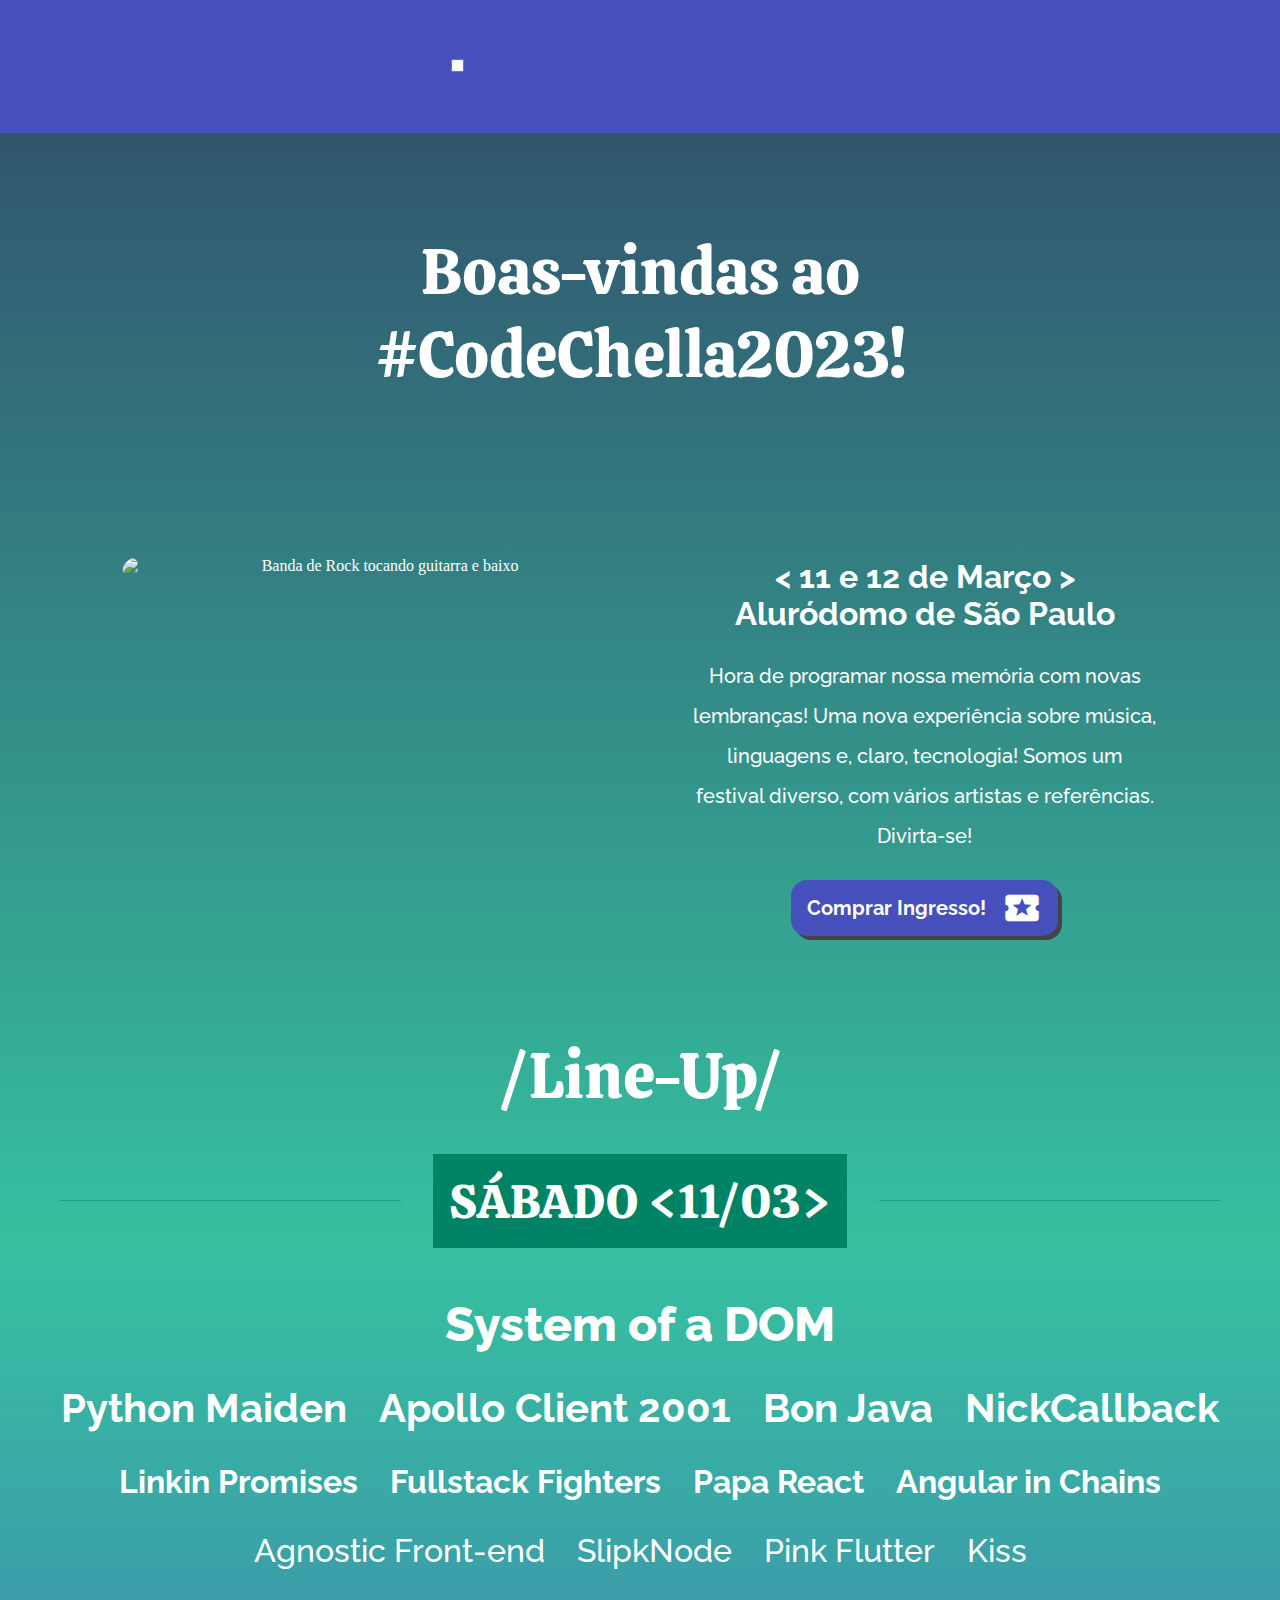
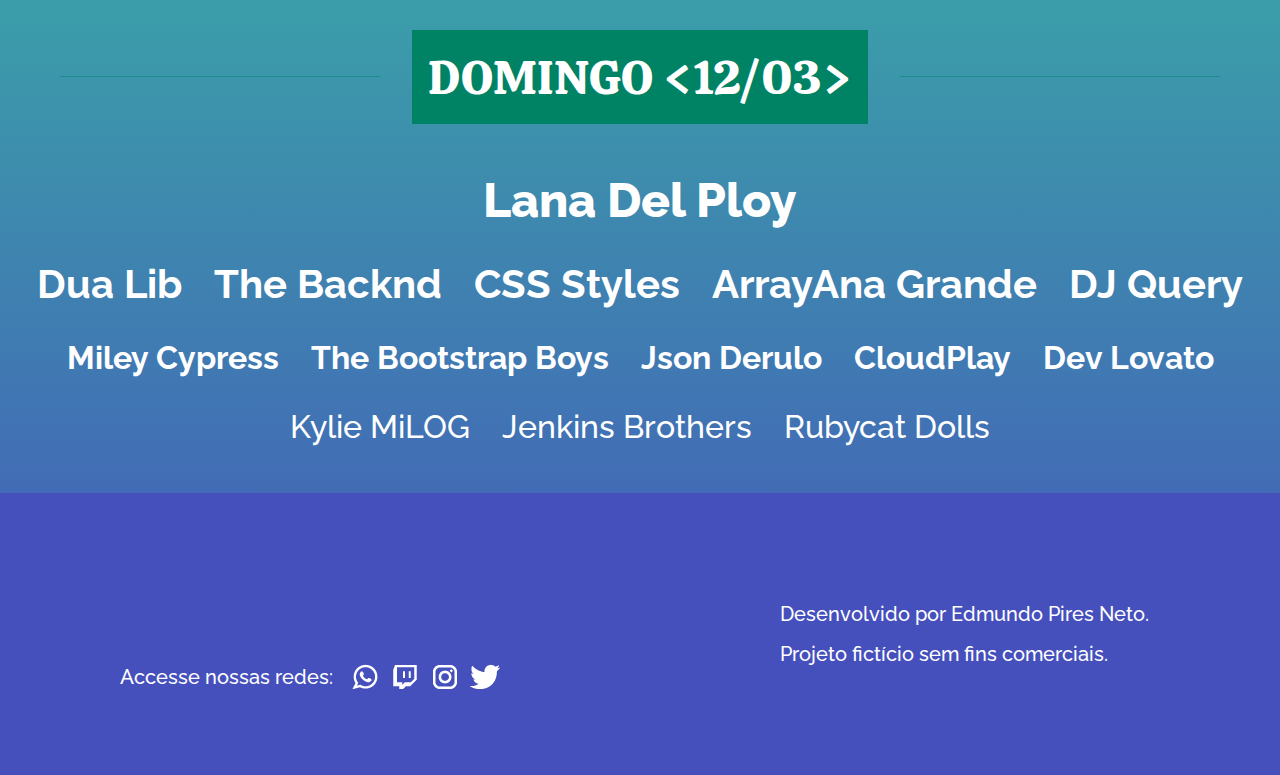
==== commit 893d1e25: "guarda tema escolhido no local storage" ====
--- a/index.html
+++ b/index.html
@@ -5,12 +5,13 @@
     <meta http-equiv="X-UA-Compatible" content="IE=edge">
     <meta name="viewport" content="width=device-width, initial-scale=1.0">
 
+    <link rel="stylesheet" href="./styles/style.css">
+    <link rel="stylesheet" href="./styles/index.css">
     <link rel="icon" href="assets/img/favicon.png">
     <link rel="preconnect" href="https://fonts.googleapis.com">
     <link rel="preconnect" href="https://fonts.gstatic.com" crossorigin>
     <link rel="stylesheet" href="https://fonts.googleapis.com/css2?family=Calistoga&family=Raleway:wght@500;700;800&display=swap">
     <link rel="stylesheet" href="https://fonts.googleapis.com/icon?family=Material+Icons">
-    <link rel="stylesheet" href="./styles/style.css">
     
     <title>CodeChella</title>
 </head>
@@ -34,6 +35,13 @@
             </svg>
         </a>
 
+        <div class="troca-tema-container">
+            <label for="switch" class="troca-tema">
+                <input type="checkbox" id="switch">
+                <span class="troca-tema__slider"></span>
+            </label>
+        </div>
+
         <a href="#titulo-principal" class="escondido">Pular para conteúdo principal</a>
 
         <div class="menu">
@@ -43,7 +51,6 @@
                 <span></span>
             </button>
             
-            <!-- add aria-current -->
             <nav class="menu__lista-container">
                 <ul class="menu__lista">
                     <li><a href="experiencia.html">A experiência</a></li>
@@ -162,8 +169,6 @@
                     </div>
                 </ul>
             </article>
-
-            <img class="atracoes__img-guitarra" src="assets/img/guitarra.png" alt>
         </section>
 
     </main>
@@ -190,10 +195,10 @@
             <span class="redes-sociais__texto">Accesse nossas redes:</span>
 
             <article class="redes-sociais__icones">
-                <img src="assets/img/whatsapp_icon.png" alt="Whatsapp">
-                <img src="assets/img/twitch_icon.png" alt="Twitch">
-                <img src="assets/img/instagram_icon.png" alt="Instagram">
-                <img src="assets/img/twitter_icon.png" alt="Twitter">
+                <img src="assets/img/whatsapp_icon.png" alt="Whatsapp" id="whatsapp-icon">
+                <img src="assets/img/twitch_icon.png" alt="Twitch" id="twitch-icon">
+                <img src="assets/img/instagram_icon.png" alt="Instagram" id="instagram-icon">
+                <img src="assets/img/twitter_icon.png" alt="Twitter" id="twitter-icon">
             </article>
         </section>
 
@@ -202,5 +207,8 @@
     </footer>
 
     <script src="scripts/menuDropdown.js"></script>
+    <script src="scripts/navUnderline.js"></script>
+    <script src="scripts/mudaTema.js"></script>
+    <script src="scripts/script.js"></script>
 </body>
 </html>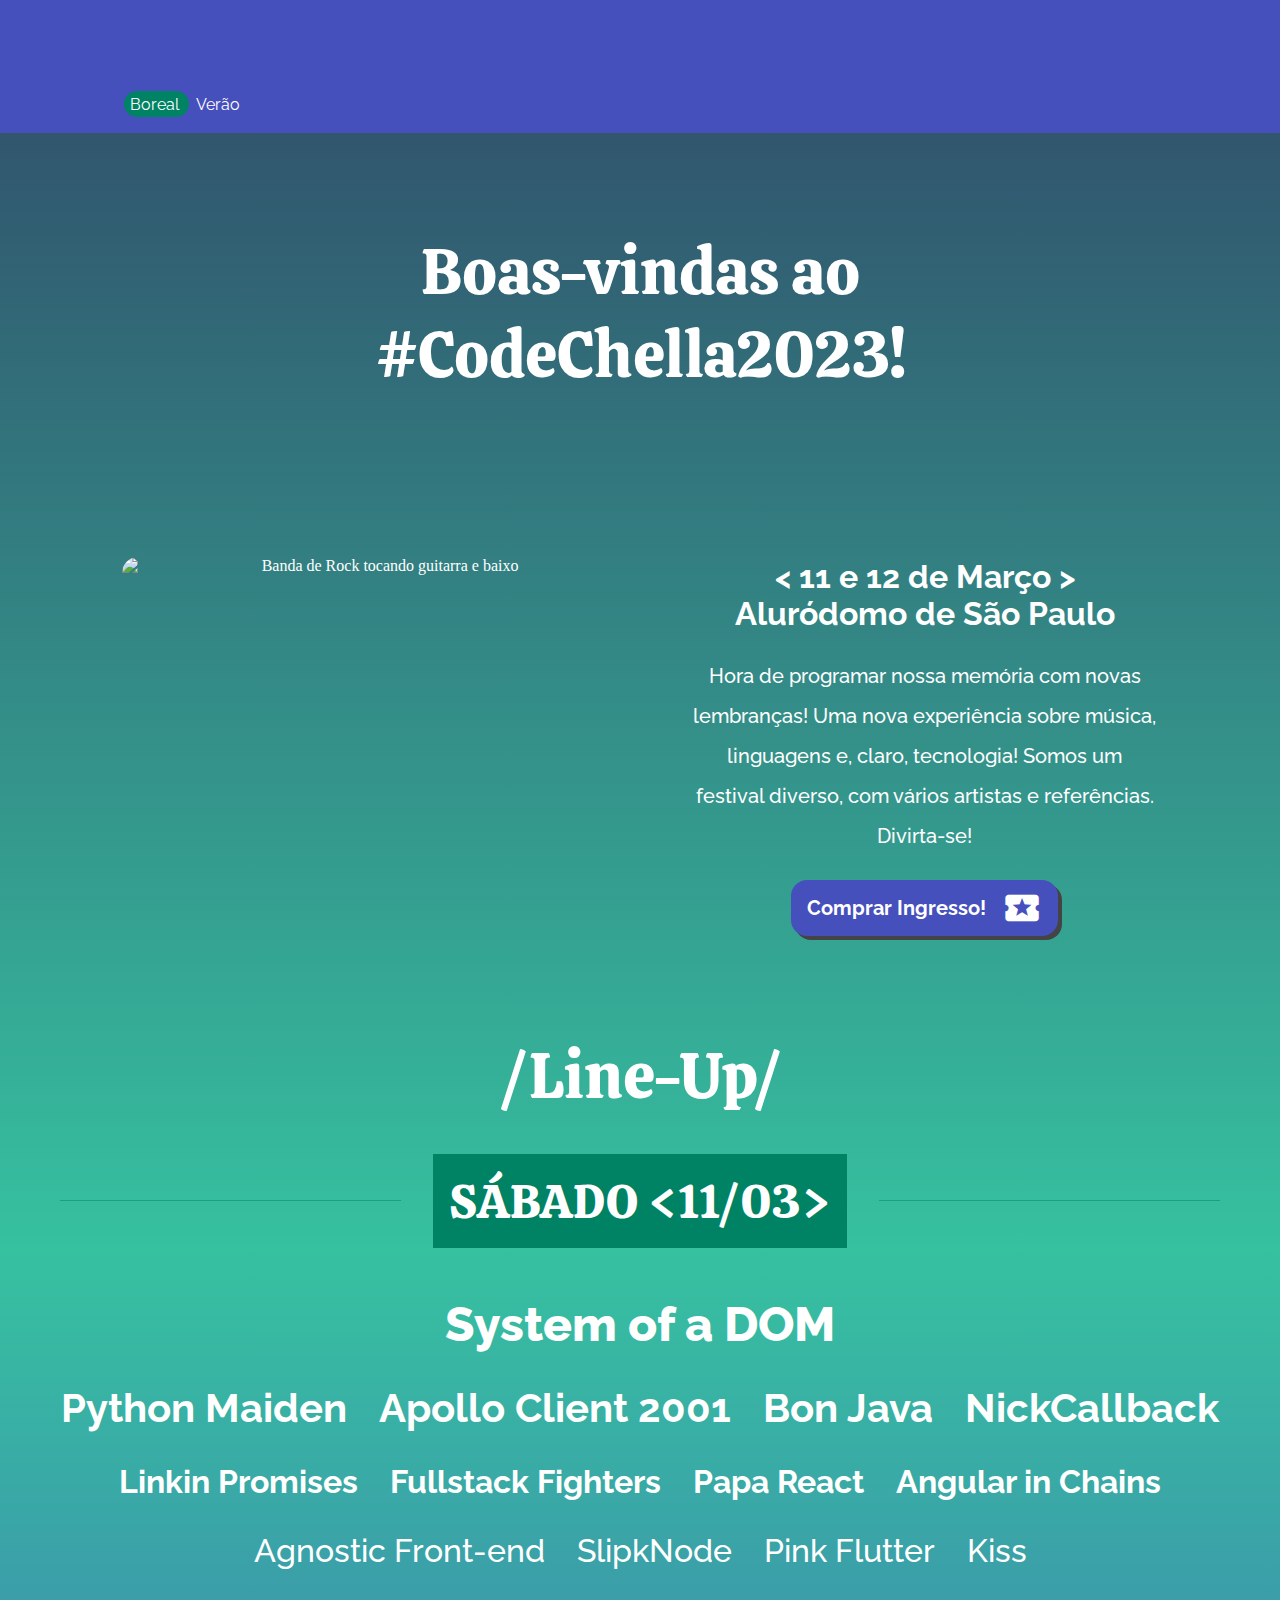
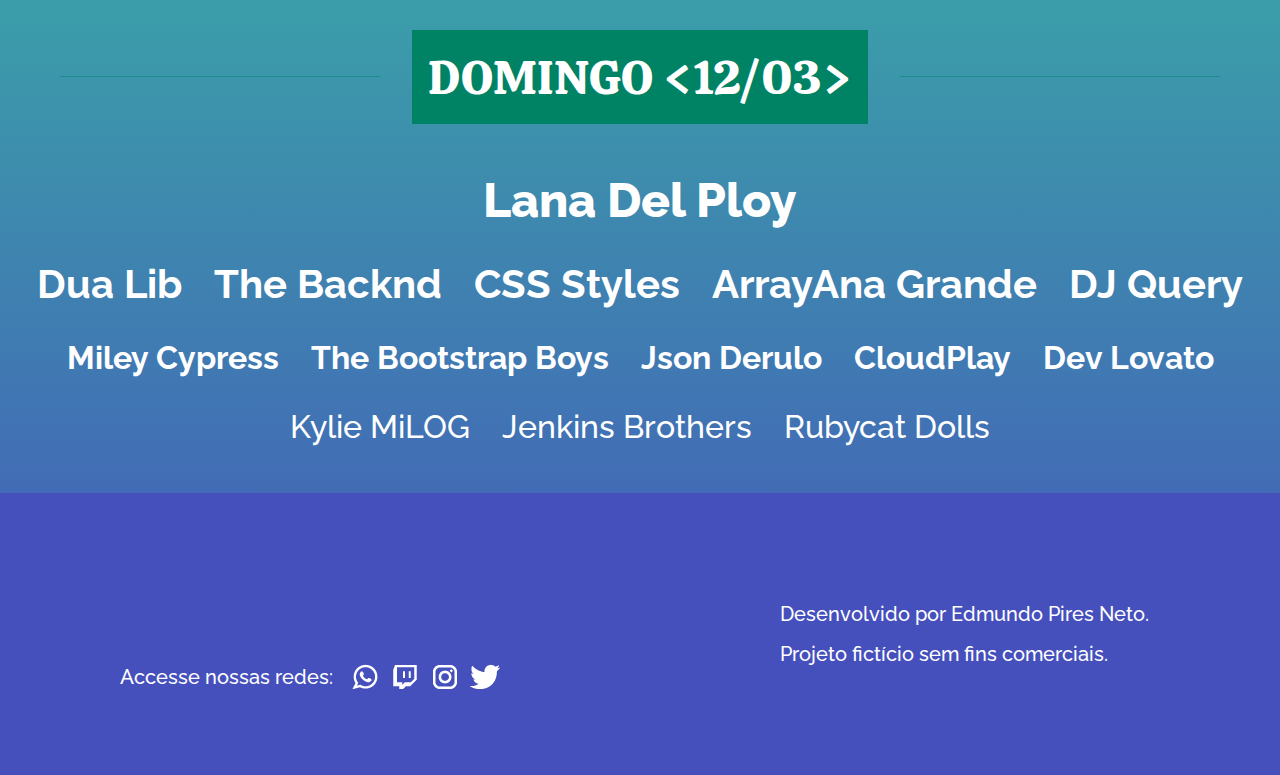
==== commit d2e1b553: "acessibilidade no botão de trocar tema" ====
--- a/index.html
+++ b/index.html
@@ -7,7 +7,7 @@
 
     <link rel="stylesheet" href="./styles/style.css">
     <link rel="stylesheet" href="./styles/index.css">
-    <link rel="icon" href="assets/img/favicon.png">
+    <link rel="icon" href="assets/img/favicon.png" id="favicon">
     <link rel="preconnect" href="https://fonts.googleapis.com">
     <link rel="preconnect" href="https://fonts.gstatic.com" crossorigin>
     <link rel="stylesheet" href="https://fonts.googleapis.com/css2?family=Calistoga&family=Raleway:wght@500;700;800&display=swap">
@@ -36,9 +36,13 @@
         </a>
 
         <div class="troca-tema-container">
-            <label for="switch" class="troca-tema">
-                <input type="checkbox" id="switch">
+            <label for="switch" class="troca-tema" id="troca-tema">
+                <span class="tema boreal" aria-hidden="true">Boreal</span>
+
+                <input type="checkbox" id="switch" aria-label="trocar para tema verão" role="button">
                 <span class="troca-tema__slider"></span>
+                
+                <span class="tema verao" aria-hidden="true">Verão</span>
             </label>
         </div>
 
